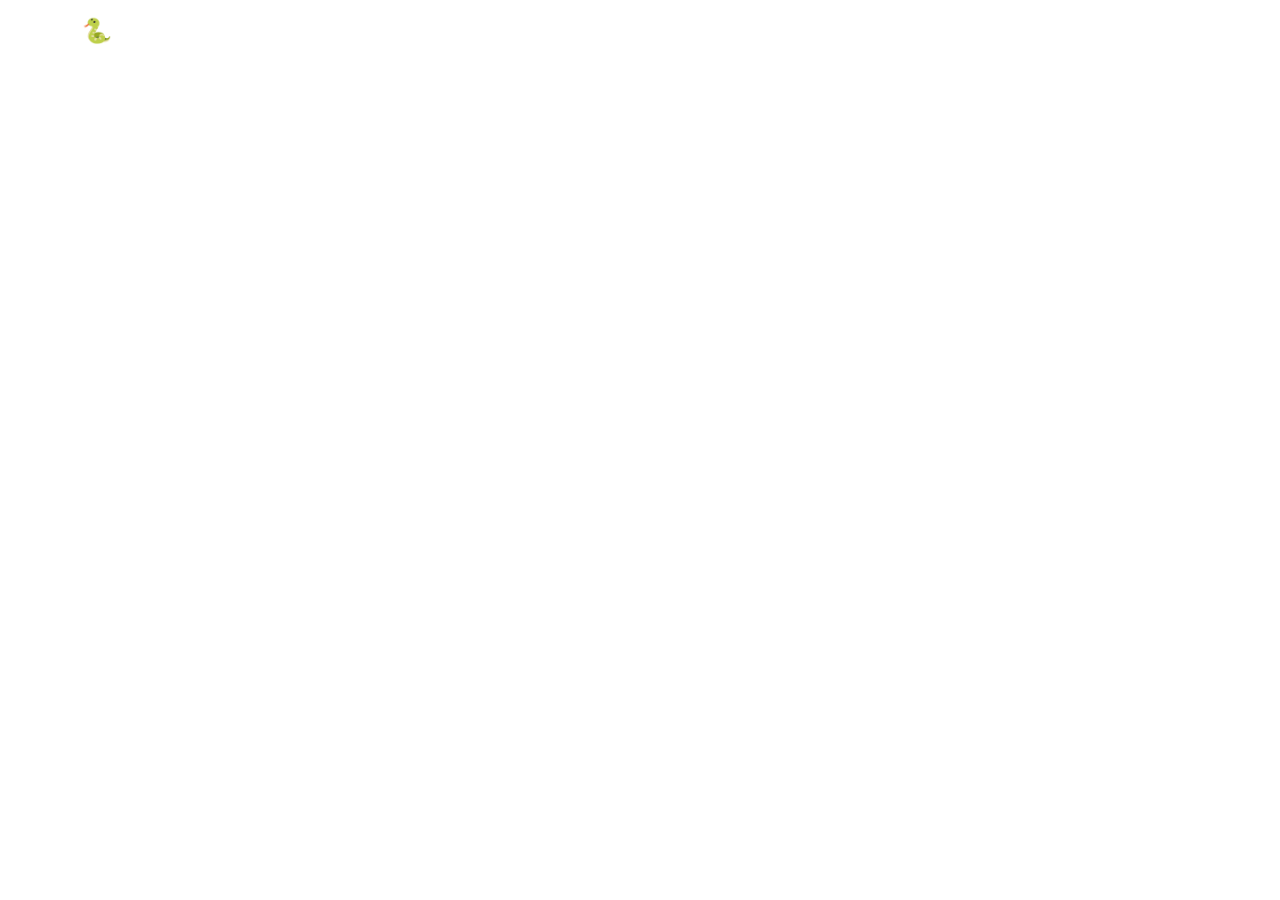
==== index.html @ 25d01e78 "jogo da cobra" ====
<!doctype html>
<html lang="pt-br">
  <head>
    <meta charset="UTF-8" />
    <meta name="viewport" content="width=device-width, initial-scale=1.0" />
    <title>Jogo da Cobra</title>

    <link rel="stylesheet" href="index.css" />
    <link rel="stylesheet" href="https://cdn.jsdelivr.net/npm/bootstrap@5.3.8/dist/css/bootstrap.min.css" />
  </head>
  <body>
    <header>
        <nav class = "navbar navbar-dark">
            <div class = "container">
                <span class = "navbar-brand fw-bold fs-4">🐍 Jogo da cobra</span>
                <span class = "navbar-text" id = "nav-recorde">Recorde: 0</span>
            </div>
        </nav>
    </header>

    <main class="container py-5">
        
    </main>
  </body>
</html>
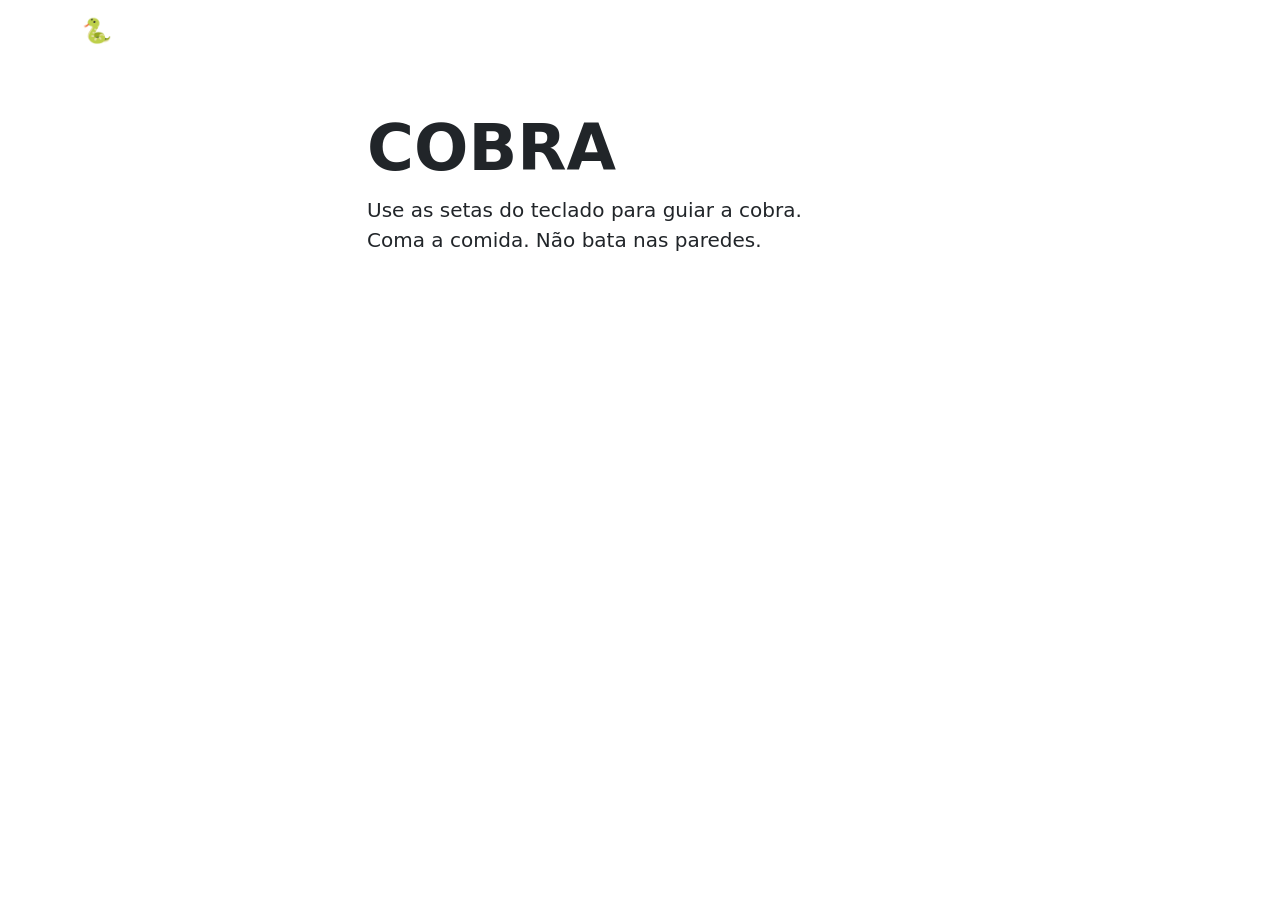
==== commit 0b0c7dfc: "continuação codigo jogo da cobra" ====
--- a/index.html
+++ b/index.html
@@ -19,7 +19,14 @@
     </header>
 
     <main class="container py-5">
-        
+        <div class="row justify-content-center">
+          <div class="col-12 col-md-8 col-lg-6 text center">
+            <div class="titulo-bloco mb-4">
+              <h1 class="display-3 fw-bold titulo-jogo">COBRA</h1>
+              <p class="lead subtitulo"> Use as setas do teclado para guiar a cobra.<br> Coma a comida. Não bata nas paredes.</p>
+            </div>
+          </div>
+        </div>
     </main>
   </body>
 </html>
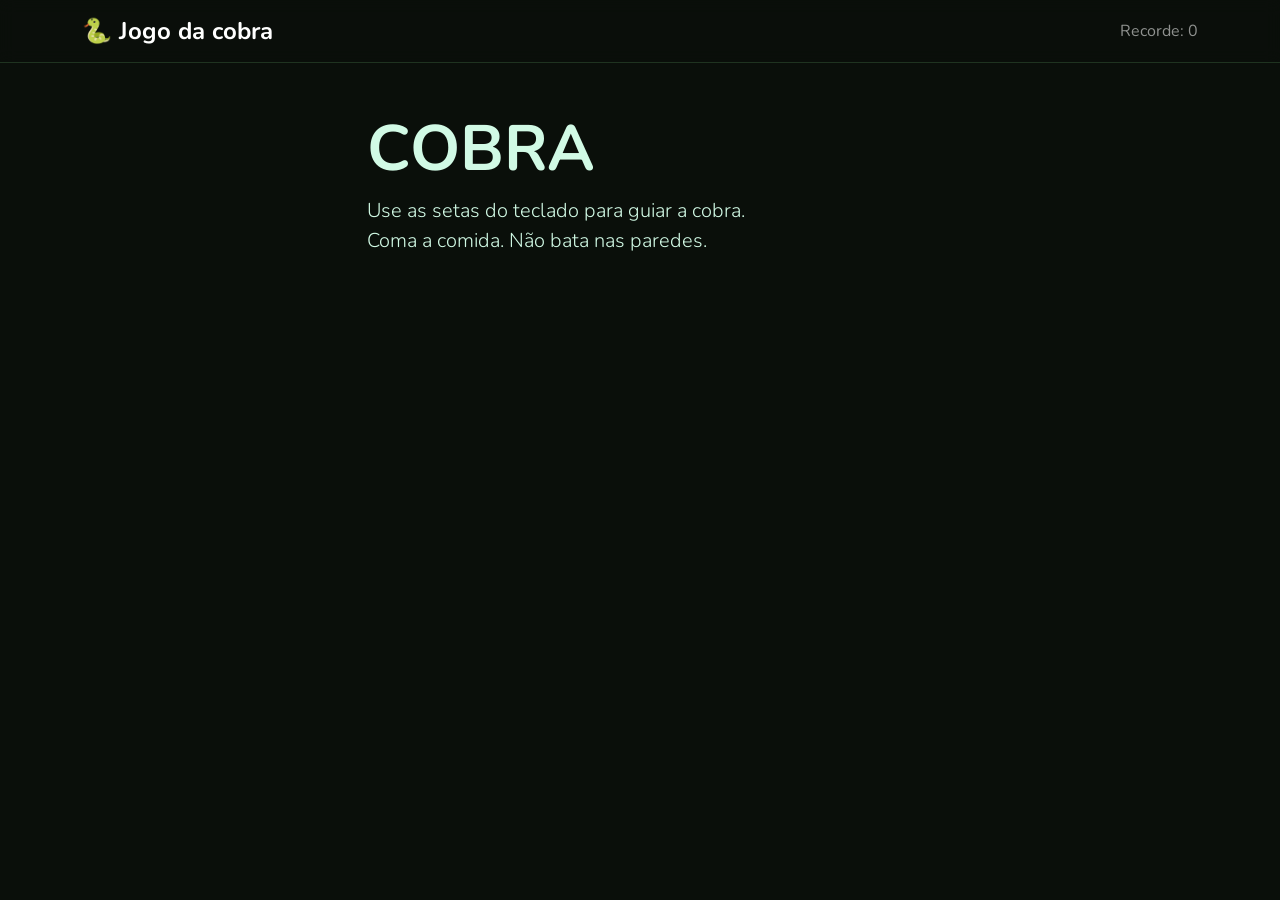
==== commit 5b21f8cd: "continuação css jogo cobra" ====
--- a/index.html
+++ b/index.html
@@ -5,8 +5,8 @@
     <meta name="viewport" content="width=device-width, initial-scale=1.0" />
     <title>Jogo da Cobra</title>
 
+    <link rel="stylesheet" href="https://cdn.jsdelivr.net/npm/bootstrap@5.3.8/dist/css/bootstrap.min.css" />
     <link rel="stylesheet" href="index.css" />
-    <link rel="stylesheet" href="https://cdn.jsdelivr.net/npm/bootstrap@5.3.8/dist/css/bootstrap.min.css" />
   </head>
   <body>
     <header>
--- a/index.css
+++ b/index.css
@@ -0,0 +1,39 @@
+
+@import url('https://fonts.googleapis.com/css2?family=Nunito:ital,wght@0,200..1000;1,200..1000&family=Press+Start+2P&display=swap');
+:root{
+    --verde: #4ade80;
+    --verde-escuro: #16a34a;
+    --fundo: #0a0f0a;
+    --fundo-card: #111a11;
+    --borda: #1f3320;
+    --texto: #d1fae5;
+    --esmaecida: #6b7280;
+}
+*{
+    box-sizing: border-box;
+    margin: 0;
+    padding: 0;
+}
+
+body{
+    font-family: "nunito", sans-serif;
+    background-color: var(--fundo);
+    color: var(--texto);
+    min-height: 100vh;
+    background-image: 
+    radial-gradient(ellipse at 20% 20%, rgba(74, 222, 128, 0.06) 0%, transparent 60%),
+    radial-gradient(ellipse at 80% 80%, rgba(22, 163, 74, 0.05) 0%, transparent 60%),
+}
+
+.navbar{
+    background: rgba(10, 15, 10, 0.9);
+    border-bottom: 1px solid var(--borda);
+    backdrop-filter: blur(8px);
+}
+
+.navbar.brand{
+    font-family:"Press Start 2P", monospace;
+    font-size: 0.85rem !important;
+    color: var(--verde) !important;
+    letter-spacing: 1px;
+}
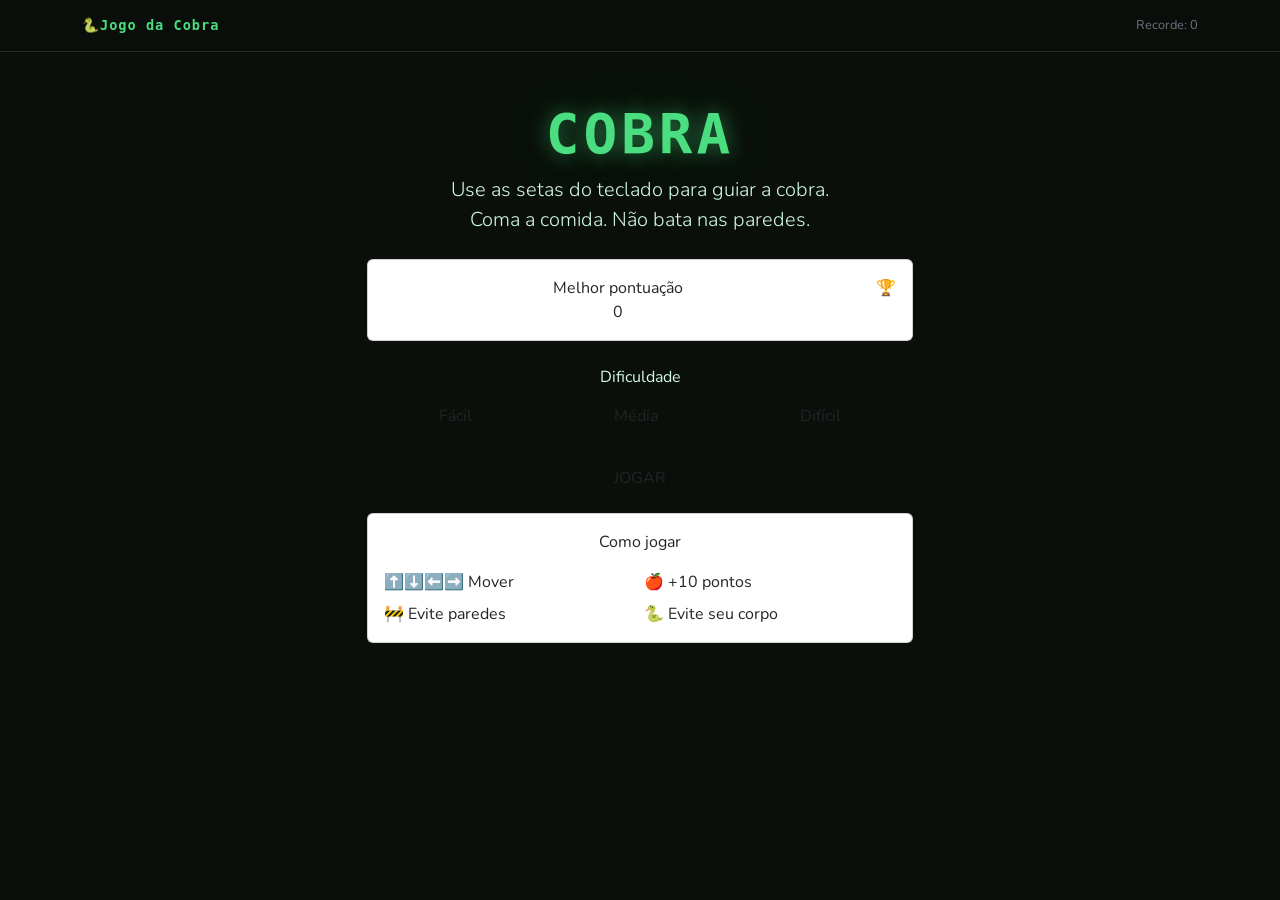
==== commit fea0f86e: "ATUALIZAÇÃO" ====
--- a/index.html
+++ b/index.html
@@ -1,32 +1,98 @@
-<!doctype html>
+<!DOCTYPE html>
 <html lang="pt-br">
-  <head>
-    <meta charset="UTF-8" />
-    <meta name="viewport" content="width=device-width, initial-scale=1.0" />
-    <title>Jogo da Cobra</title>
+<head>
+    <meta charset="UTF-8">
+    <meta name="viewport" content="width=device-width, initial-scale=1.0">
+    <title>Jogo da cobra</title>
 
-    <link rel="stylesheet" href="https://cdn.jsdelivr.net/npm/bootstrap@5.3.8/dist/css/bootstrap.min.css" />
-    <link rel="stylesheet" href="index.css" />
-  </head>
-  <body>
+    <link rel="stylesheet" href="https://cdn.jsdelivr.net/npm/bootstrap@5.3.8/dist/css/bootstrap.min.css">
+    <link rel="stylesheet" href="index.css">
+    
+</head>
+<body>
     <header>
-        <nav class = "navbar navbar-dark">
-            <div class = "container">
-                <span class = "navbar-brand fw-bold fs-4">🐍 Jogo da cobra</span>
-                <span class = "navbar-text" id = "nav-recorde">Recorde: 0</span>
+        <nav class="navbar navbar-dark">
+            <div class="container">
+                <span class="navbar-brand fw-bold fs-4">🐍Jogo da Cobra</span>
+                <span class="navbar-text" id="nav-recorde">Recorde: 0</span>
             </div>
         </nav>
     </header>
 
     <main class="container py-5">
         <div class="row justify-content-center">
-          <div class="col-12 col-md-8 col-lg-6 text center">
-            <div class="titulo-bloco mb-4">
-              <h1 class="display-3 fw-bold titulo-jogo">COBRA</h1>
-              <p class="lead subtitulo"> Use as setas do teclado para guiar a cobra.<br> Coma a comida. Não bata nas paredes.</p>
+            <div class="col-12 col-md-8 col-lg-6 text-center">
+
+                <div class="titulo-bloco mb-4">
+                    <h1 class="display-3 fw-bold titulo-jogo">COBRA</h1>
+                    <p class="lead subtitulo">Use as setas do teclado para guiar a cobra.<br> Coma a comida. Não bata nas paredes.</p>
+                </div>
+
+                <div class="card card-recorde mb-4">
+                    <div class="card-body py-3">
+                        <div class="row align-itens-center">
+                            <div class="col">
+                                <span class="label-card">Melhor
+                                pontuação</span>
+                                <div class="valor-recorde"
+                                id="recorde-display">0</div>
+                            </div>
+                            <div class="col-auto">
+                                <span class="icone-trofeu">🏆</span>
+                            </div>
+                        </div>
+                    </div>
+                </div>
+                <div class="mb-4">
+                    <p class="label-secao mb-2">Dificuldade</p>
+                    <div class="btn-group w-100" role="group">
+                        <input type="radio" class="btn-check"
+                        name="dificuldade" 
+                        id="facil" value="200">
+                        <label class="btn btn-outline-dif" for="facil">Fácil</label> 
+
+                         <input type="radio" class="btn-check"
+                        name="dificuldade" 
+                        id="media" value="130">
+                        <label class="btn btn-outline-dif" for="media">Média</label> 
+
+                         <input type="radio" class="btn-check"
+                        name="dificuldade" 
+                        id="dificil" value="70">
+                        <label class="btn btn-outline-dif" for="dificil">Difícil</label> 
+                    </div>
+                </div>
+
+                <a href="jogo.html" class="btn btn-jogar w-100 mb-3" id="btn-jogar">
+                    JOGAR
+                </a>
+
+                <div class="card card-instrucoes">
+                    <div class="card-body">
+                        <p class="label-card mb-3">Como jogar</p>
+                        <div class="row g-2 text-start">
+                            <div class="col-6"><div class="instrucao-item">⬆️⬇️⬅️➡️   Mover</div></div>
+                            <div class="col-6"><div class="instrucao-item">🍎   +10 pontos</div></div>
+                            <div class="col-6"><div class="instrucao-item">🚧   Evite paredes</div></div>
+                            <div class="col-6"><div class="instrucao-item">🐍   Evite seu corpo</div></div>
+                        </div>
+                    </div>
+                </div>
             </div>
-          </div>
         </div>
     </main>
-  </body>
-</html>
+
+    <script src="https://cdn.jsdelivr.net/npm/bootstrap@5.3.3/dist/js/bootstrap.bundle.min.js"></script>
+    <script>
+        const recorde = localStorage.getItem("cobra_recorde") || 0;
+        document.getElementById("recorde-display").textContent = recorde;
+        document.getElementById("nav-record").textContent = "Recorde: " + recorde;
+
+        document.getElementById("btn-jogar").addEventListener("click", () => {
+            const dificuldadeSelecionada = document.querySelector('input [name="dificuldade"]:checked').value;
+            localStorage.setItem("cobra_velocidade", dificuldadeSelecionada);
+        })
+    </script>
+
+</body>
+</html>
--- a/index.css
+++ b/index.css
@@ -1,13 +1,13 @@
+@import url('https://fonts.googleapis.com/css2?family=Nunito:ital,wght@0,200..1000;1,200..1000&family=Press+Start+2P&display=swap');
 
-@import url('https://fonts.googleapis.com/css2?family=Nunito:ital,wght@0,200..1000;1,200..1000&family=Press+Start+2P&display=swap');
-:root{
+:root {
     --verde: #4ade80;
     --verde-escuro: #16a34a;
     --fundo: #0a0f0a;
     --fundo-card: #111a11;
     --borda: #1f3320;
     --texto: #d1fae5;
-    --esmaecida: #6b7280;
+    --esmaecido: #6b7280;
 }
 *{
     box-sizing: border-box;
@@ -20,20 +20,115 @@
     background-color: var(--fundo);
     color: var(--texto);
     min-height: 100vh;
-    background-image: 
-    radial-gradient(ellipse at 20% 20%, rgba(74, 222, 128, 0.06) 0%, transparent 60%),
-    radial-gradient(ellipse at 80% 80%, rgba(22, 163, 74, 0.05) 0%, transparent 60%),
+    background-image:
+        radial-gradient(ellipse at 20% 20%, rgba(74, 222, 128, 0.06) 0%, transparent 60%),
+        radial-gradient(ellipse at 80% 80%, rgba(22, 163, 74, 0.05) 0%, transparent 60%),
 }
 
-.navbar{
+.navbar {
     background: rgba(10, 15, 10, 0.9);
     border-bottom: 1px solid var(--borda);
     backdrop-filter: blur(8px);
 }
 
-.navbar.brand{
-    font-family:"Press Start 2P", monospace;
+.navbar-brand {
+    font-family: "Press Start 2P", monospace;
     font-size: 0.85rem !important;
     color: var(--verde) !important;
     letter-spacing: 1px;
 }
+.navbar-text{
+    font-size: 0.8rem;
+    color: var(--esmaecido);
+}
+
+.titulo-jogo{
+    font-family: "Press Start 2P", monospace;
+    font-size: clamp(2rem, 8vw, 3.5rem) !important;
+    color: var(--verde);
+    text-shadow:
+    0 0 20px rgba(74, 222, 128, 0.5),
+    0 0 60px rgba(74, 222, 128, 0.2);
+    line-height: 1.2;
+    letter-spacing: 4px;
+
+
+.label-card{
+    font-size: 0.7rem;
+    text-transform: uppercase;
+    letter-spacing: 1.5px;
+    color: var(--esmaecido);
+    margin-bottom: 4px;
+}
+
+.valor-recorde{
+    font-family: "Pres Start 2P", monospace;
+    font-size: 1.8rem;
+    color: var(--verde);
+    line-height: 1;
+}
+
+.icone-trofeu{
+    font-size: 2rem;
+    opacity: 0.8;
+}
+
+.label-secao{
+    font-size: 0.7rem;
+    text-transform:uppercase;
+    letter-spacing: 1.5px;
+    color:var(--esmaecido);
+}
+
+.btn-outline-dif{
+    background: var(--fundo-card);
+    border-color:var(--borda);
+    color:var(--esmaecido);
+    font-weight: 600;
+    font-size: 0.85rem;
+    padding: 10px;
+    transition: all 0.2s;
+}
+
+.btn-check:checked + .btn-outline-dif{
+    background: var(--verde-escuro) !important;
+    border-color: var(--verde) !important;
+    color: #FFFFFF !important;
+}
+
+.btn-outline-dif:hover{
+    background: #1a2e1a !important;
+    border-color:var(--verde) !important;
+    color:var(--verde) !important;
+}
+
+.btn-jogar{
+    font-family: "Press Start 2P", monospace;
+    font-size: 0.85rem;
+    background:var(--verde);
+    color: #0a0f0a;
+    border: none;
+    border-radius: 10px;
+    padding: 16px;
+    letter-spacing: 2px;
+    text-decoration: none;
+    display: block;
+    transition: all 0.2s;
+    box-shadow: 0 0 24px rgba(74, 222, 128, 0.3);
+}
+
+.btn-jogar:houver{
+    background: #86efac;
+    color: #0a0f0a;
+    box-shadow: 0 0 40px rgba(74, 222, 128, 0.5);
+    transform: translateY(-2px);
+}
+
+.instrucao-item{
+    background: #0f1a0f;
+    border: 1px solid var(--borda);
+    border-radius: 8px;
+    padding: 8px 12px;
+    font-size: 0.82rem;
+    color: var(--esmaecido);
+}
